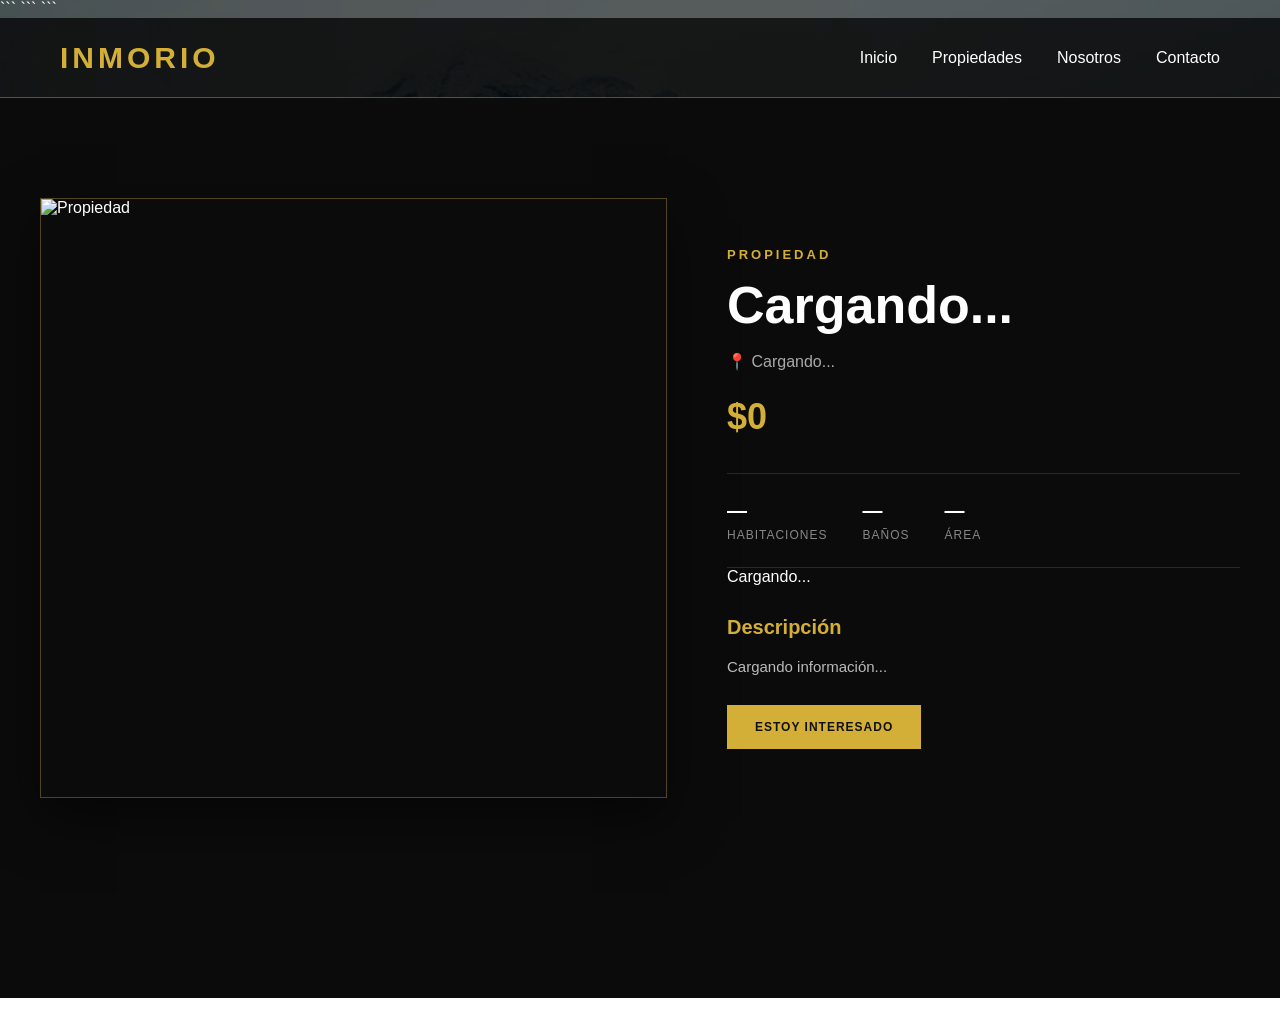
==== propiedad.html @ 417491bc "Fix duplicate closing </html> tag Remove duplicate closing html tag" ====
<!DOCTYPE html>

<html lang="es">

<head>

```
<meta charset="UTF-8">

<meta name="viewport"
    content="width=device-width, initial-scale=1.0">

<title>
    Propiedad | INMORIO
</title>

<link rel="stylesheet"
    href="estilos.css">
```

</head>

<body>

```
<!-- NAVBAR -->

<header class="navbar">

    <div class="logo">
        INMORIO
    </div>


    <nav>

        <a href="index.html">
            Inicio
        </a>

        <a href="Propiedades.html">
            Propiedades
        </a>

        <a href="Nosotros.html">
            Nosotros
        </a>

        <a href="Contactos.html">
            Contacto
        </a>

    </nav>

</header>



<!-- DETALLE -->

<main class="detalle-propiedad">


    <section class="detalle-contenido">


        <!-- IMAGEN -->

        <div class="detalle-imagen">

            <img
                id="imagenPropiedad"
                src=""
                alt="Propiedad"
            >

        </div>



        <!-- INFORMACIÓN -->

        <div class="detalle-info">


            <p
                class="subtitle"
                id="tipoPropiedad">

                PROPIEDAD

            </p>



            <h1 id="nombrePropiedad">

                Cargando...

            </h1>



            <p
                class="detalle-ubicacion"
                id="ubicacionPropiedad">

                📍 Cargando...

            </p>



            <div
                class="detalle-precio"
                id="precioPropiedad">

                $0

            </div>



            <!-- CARACTERÍSTICAS -->

            <div class="detalle-caracteristicas">


                <div>

                    <strong id="habitaciones">
                        —
                    </strong>

                    <span>
                        Habitaciones
                    </span>

                </div>


                <div>

                    <strong id="banos">
                        —
                    </strong>

                    <span>
                        Baños
                    </span>

                </div>


                <div>

                    <strong id="area">
                        —
                    </strong>

                    <span>
                        Área
                    </span>

                </div>


            </div>



            <!-- ESTADO -->

            <div
                id="estadoPropiedad"
                class="detalle-estado">

                Cargando...

            </div>



            <!-- DESCRIPCIÓN -->

            <div class="detalle-descripcion">

                <h2>
                    Descripción
                </h2>


                <p id="descripcionPropiedad">

                    Cargando información...

                </p>

            </div>



            <!-- CONTACTO -->

            <a
                href="Contactos.html"
                class="boton-contacto">

                ESTOY INTERESADO

            </a>


        </div>


    </section>


</main>



<!-- SUPABASE -->

<script type="module">


    import {
        createClient
    } from "https://cdn.jsdelivr.net/npm/@supabase/supabase-js@2/+esm";



    /*
    =====================================
    CONFIGURACIÓN SUPABASE
    =====================================
    */

    const SUPABASE_URL =
        "https://suvhbicsdldrncwkwzdz.supabase.co";


    const SUPABASE_KEY =
        "sb_publishable_9qelxKXyfJopNRFMN41JGA_vleUoVW5";


    const supabase =
        createClient(
            SUPABASE_URL,
            SUPABASE_KEY
        );



    /*
    =====================================
    OBTENER ID DE LA URL
    =====================================
    */

    const parametros =
        new URLSearchParams(
            window.location.search
        );


    const id =
        parametros.get("id");



    /*
    =====================================
    ELEMENTOS
    =====================================
    */

    const imagen =
        document.getElementById(
            "imagenPropiedad"
        );


    const tipo =
        document.getElementById(
            "tipoPropiedad"
        );


    const nombre =
        document.getElementById(
            "nombrePropiedad"
        );


    const ubicacion =
        document.getElementById(
            "ubicacionPropiedad"
        );


    const precio =
        document.getElementById(
            "precioPropiedad"
        );


    const habitaciones =
        document.getElementById(
            "habitaciones"
        );


    const banos =
        document.getElementById(
            "banos"
        );


    const area =
        document.getElementById(
            "area"
        );


    const descripcion =
        document.getElementById(
            "descripcionPropiedad"
        );


    const estado =
        document.getElementById(
            "estadoPropiedad"
        );



    /*
    =====================================
    COMPROBAR ID
    =====================================
    */

    if (!id) {

        nombre.textContent =
            "Propiedad no encontrada";


        descripcion.textContent =
            "No se recibió el identificador de la propiedad.";


    } else {


        /*
        =====================================
        BUSCAR PROPIEDAD
        =====================================
        */

        const {
            data,
            error
        } =
            await supabase
                .from("Inmorio")
                .select("*")
                .eq(
                    "id",
                    id
                )
                .single();



        /*
        =====================================
        ERROR
        =====================================
        */

        if (error) {

            console.error(
                "Error cargando propiedad:",
                error
            );


            nombre.textContent =
                "Propiedad no encontrada";


            descripcion.textContent =
                "No se pudo encontrar esta propiedad.";


        } else {


            /*
            =====================================
            MOSTRAR DATOS
            =====================================
            */


            tipo.textContent =
                data.tipo
                    ?.toUpperCase()
                    || "PROPIEDAD";


            nombre.textContent =
                data.nombre
                    || "Propiedad INMORIO";


            ubicacion.textContent =
                "📍 " +
                (
                    data.ubicacion
                    || "Ubicación no disponible"
                );


            precio.textContent =
                "$" +
                Number(
                    data.precio || 0
                ).toLocaleString();


            descripcion.textContent =
                data.descripcion
                    || "No hay una descripción disponible para esta propiedad.";



            /*
            =====================================
            IMAGEN
            =====================================
            */

            if (data.imagen) {

                imagen.src =
                    data.imagen;

                imagen.alt =
                    data.nombre
                    || "Propiedad INMORIO";

            } else {

                imagen.style.display =
                    "none";

            }



            /*
            =====================================
            CARACTERÍSTICAS
            =====================================

            Como tu tabla actualmente no tiene
            habitaciones, baños ni área,
            dejamos estos campos como "—".
            */

            habitaciones.textContent =
                data.habitaciones
                || "—";


            banos.textContent =
                data.banos
                || "—";


            area.textContent =
                data.area
                || "—";



            /*
            =====================================
            ESTADO
            =====================================
            */

            estado.textContent =
                data.estado
                || "Disponible";



            /*
            =====================================
            TÍTULO DE LA PÁGINA
            =====================================
            */

            document.title =
                (
                    data.nombre
                    || "Propiedad"
                )
                + " | INMORIO";


        }

    }


</script>
```

</body>


</html>
---- estilos.css ----
* {
    margin: 0;
    padding: 0;
    box-sizing: border-box;
}

body {
    min-height: 100vh;
    font-family: Arial, sans-serif;

    background-image:
        linear-gradient(rgba(0, 0, 0, 0.55), rgba(0, 0, 0, 0.55)),
        url("Imagenes/Riobamba..jpeg");

    background-size: cover;
    background-position: center;
    background-repeat: no-repeat;
    background-attachment: fixed;

    color: white;
}


/* NAVBAR */

.navbar {
    width: 100%;
    height: 80px;

    display: flex;
    align-items: center;
    justify-content: space-between;

    padding: 0 60px;

    background: rgba(0, 0, 0, 0.75);
    border-bottom: 1px solid rgba(212, 175, 55, 0.4);
}


/* LOGO */

.logo {
    color: #D4AF37;

    font-size: 30px;
    font-weight: bold;

    letter-spacing: 4px;
}


/* MENU */

nav {
    display: flex;
    gap: 35px;
}

nav a {
    color: white;
    text-decoration: none;

    font-size: 16px;

    transition: 0.3s;
}

nav a:hover {
    color: #D4AF37;
}


/* HERO */

.hero {
    min-height: calc(100vh - 80px);

    display: flex;
    align-items: center;

    padding-left: 10%;
}


/* TEXTO */

.hero-content {
    max-width: 650px;
}

.subtitle {
    color: #D4AF37;

    font-size: 15px;
    font-weight: bold;

    letter-spacing: 5px;

    margin-bottom: 20px;
}

h1 {
    font-size: 60px;
    line-height: 1.1;

    margin-bottom: 25px;
}

.description {
    font-size: 18px;
    line-height: 1.6;

    color: #eeeeee;

    max-width: 500px;

    margin-bottom: 35px;
}


/* BOTÓN */

.button {
    display: inline-block;

    padding: 15px 30px;

    background: #D4AF37;
    color: #111111;

    text-decoration: none;

    font-weight: bold;
    letter-spacing: 1px;

    transition: 0.3s;
}

.button:hover {
    background: white;
    color: #111111;
}


/* =========================
   PÁGINA NOSOTROS
   ========================= */

.nosotros-page {
    min-height: 100vh;
    background: #0b0b0b;
    color: white;
}


/* ENCABEZADO */

.nosotros-hero {
    text-align: center;
    padding: 100px 20px 70px;
}

.nosotros-hero h1 {
    font-size: 55px;
    line-height: 1.1;
    margin-bottom: 25px;
}

.nosotros-hero > p:last-child {
    max-width: 650px;
    margin: auto;
    color: #cccccc;
    line-height: 1.7;
}


/* IMAGEN + TEXTO */

.nosotros-info {
    max-width: 1100px;
    margin: auto;

    display: grid;
    grid-template-columns: 1fr 1fr;

    gap: 70px;
    align-items: center;

    padding: 60px 30px 100px;
}

.nosotros-imagen img {
    width: 100%;
    height: 430px;

    object-fit: cover;

    border-radius: 4px;

    border: 1px solid rgba(212, 175, 55, 0.5);

    box-shadow: 0 15px 50px rgba(0, 0, 0, 0.5);
}

.nosotros-texto h2 {
    font-size: 38px;
    line-height: 1.2;

    margin-bottom: 25px;
}

.nosotros-texto p:not(.subtitle) {
    color: #cccccc;
    line-height: 1.7;
    margin-bottom: 18px;
}


/* MISIÓN Y VISIÓN */

.mision-vision {
    max-width: 1100px;
    margin: auto;

    display: grid;
    grid-template-columns: 1fr 1fr;

    gap: 30px;

    padding: 30px;
}

.info-card {
    background: #111111;

    border: 1px solid rgba(212, 175, 55, 0.35);

    padding: 45px;

    transition: 0.3s;
}

.info-card:hover {
    border-color: #D4AF37;
    transform: translateY(-5px);
}

.info-card span {
    color: #D4AF37;

    font-size: 14px;
    letter-spacing: 2px;
}

.info-card h2 {
    color: #D4AF37;

    font-size: 28px;

    margin: 15px 0;
}

.info-card p {
    color: #cccccc;

    line-height: 1.7;
}


/* VALORES */

.valores {
    text-align: center;

    max-width: 1100px;

    margin: auto;

    padding: 100px 30px;
}

.valores > h2 {
    font-size: 38px;

    margin-bottom: 50px;
}

.valores-grid {
    display: grid;

    grid-template-columns: repeat(4, 1fr);

    gap: 25px;
}

.valores-grid div {
    padding: 30px 20px;

    border-top: 1px solid rgba(212, 175, 55, 0.5);
}

.valores-grid span {
    color: #D4AF37;

    font-size: 13px;
}

.valores-grid h3 {
    font-size: 21px;

    margin: 15px 0;
}

.valores-grid p {
    color: #aaaaaa;

    font-size: 14px;

    line-height: 1.6;
}

/* =========================
   PÁGINA CONTACTO
   ========================= */

.contacto-page {
    min-height: 100vh;
    background: #0b0b0b;
    color: white;
}

.contacto-hero {
    text-align: center;
    padding: 90px 20px 70px;
}

.contacto-hero h1 {
    font-size: 55px;
    line-height: 1.1;
    margin-bottom: 25px;
}

.contacto-hero > p:last-child {
    max-width: 600px;
    margin: auto;
    color: #cccccc;
    line-height: 1.7;
}


/* INFORMACIÓN + FORMULARIO */

.contacto-contenido {
    max-width: 1100px;
    margin: auto;

    display: grid;
    grid-template-columns: 1fr 1fr;

    gap: 80px;

    padding: 40px 30px 100px;
}


/* INFORMACIÓN */

.contacto-info h2 {
    font-size: 35px;
    margin-bottom: 40px;
}

.dato-contacto {
    margin-bottom: 30px;
    border-left: 2px solid #D4AF37;
    padding-left: 20px;
}

.dato-contacto span {
    color: #D4AF37;
    font-size: 13px;
    letter-spacing: 2px;
}

.dato-contacto p {
    color: #dddddd;
    margin-top: 8px;
}


/* FORMULARIO */

.contacto-formulario {
    background: #111111;
    padding: 40px;

    border: 1px solid rgba(212, 175, 55, 0.35);
}

.contacto-formulario h2 {
    color: #D4AF37;
    margin-bottom: 30px;
}

.contacto-formulario form {
    display: flex;
    flex-direction: column;
    gap: 18px;
}

.contacto-formulario input,
.contacto-formulario textarea {
    width: 100%;
    padding: 15px;

    box-sizing: border-box;

    background: #0b0b0b;
    border: 1px solid #333333;

    color: white;

    font-family: Arial, sans-serif;
}

.contacto-formulario textarea {
    height: 130px;
    resize: vertical;
}

.contacto-formulario input:focus,
.contacto-formulario textarea:focus {
    outline: none;
    border-color: #D4AF37;
}

.contacto-formulario button {
    padding: 15px;

    background: #D4AF37;
    color: #111111;

    border: none;

    font-weight: bold;
    letter-spacing: 1px;

    cursor: pointer;

    transition: 0.3s;
}

.contacto-formulario button:hover {
    background: white;
}


/* =========================
   PÁGINA PROPIEDADES
   ========================= */

.propiedades-page {
    min-height: 100vh;

    background-image:
        linear-gradient(
            rgba(0, 0, 0, 0.55),
            rgba(0, 0, 0, 0.55)
        ),
        url("Imagenes/propiedad.jpeg");

    background-size: cover;
    background-position: center;
    background-repeat: no-repeat;
    background-attachment: fixed;
}


/* ENCABEZADO */

.propiedades-hero {
    min-height: 55vh;

    display: flex;
    flex-direction: column;
    align-items: center;
    justify-content: center;

    text-align: center;
    padding: 90px 20px 50px;
}

.propiedades-hero h1 {
    font-size: 55px;
    line-height: 1.1;
    margin-bottom: 25px;
}

.propiedades-hero > p:last-child {
    max-width: 650px;
    margin: auto;
    color: #cccccc;
    line-height: 1.7;
}


/* GRID */

.propiedades-grid {
    max-width: 1200px;

    margin: auto;

    padding: 20px 30px 100px;

    display: grid;

    grid-template-columns: repeat(3, 1fr);

    gap: 30px;
}


/* TARJETA */

.propiedad-card {
    background: #111111;

    border: 1px solid rgba(212, 175, 55, 0.25);

    overflow: hidden;

    transition: 0.35s;
}

.propiedad-card:hover {
    transform: translateY(-8px);

    border-color: #D4AF37;

    box-shadow: 0 15px 40px rgba(0, 0, 0, 0.5);
}


/* IMAGEN */

.propiedad-imagen {
    position: relative;

    height: 260px;

    overflow: hidden;
}

.propiedad-imagen img {
    width: 100%;
    height: 100%;

    object-fit: cover;

    transition: 0.5s;
}

.propiedad-card:hover .propiedad-imagen img {
    transform: scale(1.05);
}


/* ESTADO */

.estado {
    position: absolute;

    top: 15px;
    left: 15px;

    padding: 7px 12px;

    font-size: 11px;

    font-weight: bold;

    letter-spacing: 1px;
}

.estado.disponible {
    background: #D4AF37;

    color: #111111;
}


/* INFORMACIÓN */

.propiedad-info {
    padding: 25px;
}

.tipo-propiedad {
    color: #D4AF37;

    font-size: 12px;

    letter-spacing: 2px;

    margin-bottom: 8px;
}

.propiedad-info h2 {
    font-size: 24px;

    margin: 0 0 10px;
}

.ubicacion {
    color: #aaaaaa;

    font-size: 14px;

    margin-bottom: 22px;
}


/* CARACTERÍSTICAS */

.caracteristicas {
    display: flex;

    gap: 18px;

    padding-bottom: 22px;

    border-bottom: 1px solid #292929;

    color: #cccccc;

    font-size: 13px;
}


/* PRECIO + BOTÓN */

.propiedad-footer {
    display: flex;

    justify-content: space-between;

    align-items: center;

    padding-top: 22px;
}

.propiedad-footer strong {
    color: #D4AF37;

    font-size: 22px;
}

.propiedad-footer a {
    color: white;

    text-decoration: none;

    font-size: 12px;

    letter-spacing: 1px;

    border-bottom: 1px solid #D4AF37;

    padding-bottom: 4px;

    transition: 0.3s;
}

.propiedad-footer a:hover {
    color: #D4AF37;
}


/* RESPONSIVE */

@media (max-width: 900px) {

    .propiedades-grid {
        grid-template-columns: 1fr 1fr;
    }

}

@media (max-width: 600px) {

    .propiedades-grid {
        grid-template-columns: 1fr;
    }

    .propiedades-hero h1 {
        font-size: 40px;
    }

}

/* =========================
   CATEGORÍAS
   ========================= */

.categorias {
    max-width: 1200px;

    margin: 0 auto 40px;

    padding: 0 30px;

    display: flex;

    justify-content: center;

    gap: 12px;

    flex-wrap: wrap;
}

.categoria {
    background: transparent;

    color: #aaaaaa;

    border: 1px solid #333333;

    padding: 12px 22px;

    cursor: pointer;

    font-size: 12px;

    letter-spacing: 1px;

    transition: 0.3s;
}

.categoria:hover {
    color: #D4AF37;

    border-color: #D4AF37;
}

.categoria.activa {
    background: #D4AF37;

    color: #111111;

    border-color: #D4AF37;
}

/* =========================
   DETALLE DE PROPIEDAD
   ========================= */

.detalle-propiedad {
    min-height: 100vh;
    background: #0b0b0b;
    color: white;

    padding: 100px 30px;
}

.detalle-contenido {
    max-width: 1200px;
    margin: auto;

    display: grid;
    grid-template-columns: 1.1fr 0.9fr;

    gap: 60px;

    align-items: center;
}


/* IMAGEN */

.detalle-imagen {
    width: 100%;
    height: 600px;

    overflow: hidden;

    border: 1px solid rgba(212, 175, 55, 0.35);

    box-shadow: 0 20px 50px rgba(0, 0, 0, 0.5);
}

.detalle-imagen img {
    width: 100%;
    height: 100%;

    object-fit: cover;
}


/* INFORMACIÓN */

.detalle-info {
    padding: 20px 0;
}

.detalle-info .subtitle {
    color: #D4AF37;

    font-size: 13px;

    letter-spacing: 3px;

    margin-bottom: 15px;
}

.detalle-info h1 {
    font-size: 52px;

    line-height: 1.1;

    margin: 0 0 18px;
}

.detalle-ubicacion {
    color: #aaaaaa;

    font-size: 16px;

    margin-bottom: 25px;
}


/* PRECIO */

.detalle-precio {
    color: #D4AF37;

    font-size: 36px;

    font-weight: bold;

    margin-bottom: 35px;
}


/* CARACTERÍSTICAS */

.detalle-caracteristicas {
    display: flex;

    gap: 35px;

    padding: 25px 0;

    border-top: 1px solid #292929;

    border-bottom: 1px solid #292929;
}

.detalle-caracteristicas div {
    display: flex;

    flex-direction: column;

    gap: 6px;
}

.detalle-caracteristicas strong {
    font-size: 20px;

    color: white;
}

.detalle-caracteristicas span {
    font-size: 12px;

    color: #888888;

    text-transform: uppercase;

    letter-spacing: 1px;
}


/* DESCRIPCIÓN */

.detalle-descripcion {
    margin-top: 30px;
}

.detalle-descripcion h2 {
    font-size: 20px;

    color: #D4AF37;

    margin-bottom: 15px;
}

.detalle-descripcion p {
    color: #bbbbbb;

    line-height: 1.7;

    font-size: 15px;
}


/* BOTÓN */

.boton-contacto {
    display: inline-block;

    margin-top: 25px;

    padding: 15px 28px;

    background: #D4AF37;

    color: #111111;

    text-decoration: none;

    font-size: 12px;

    font-weight: bold;

    letter-spacing: 1px;

    transition: 0.3s;
}

.boton-contacto:hover {
    background: white;

    transform: translateY(-3px);
}


/* RESPONSIVE */

@media (max-width: 900px) {

    .detalle-contenido {
        grid-template-columns: 1fr;

        gap: 40px;
    }

    .detalle-imagen {
        height: 450px;
    }

    .detalle-info h1 {
        font-size: 42px;
    }

}

@media (max-width: 600px) {

    .detalle-propiedad {
        padding: 70px 20px;
    }

    .detalle-imagen {
        height: 350px;
    }

    .detalle-info h1 {
        font-size: 35px;
    }

    .detalle-precio {
        font-size: 30px;
    }

    .detalle-caracteristicas {
        gap: 20px;
    }

}
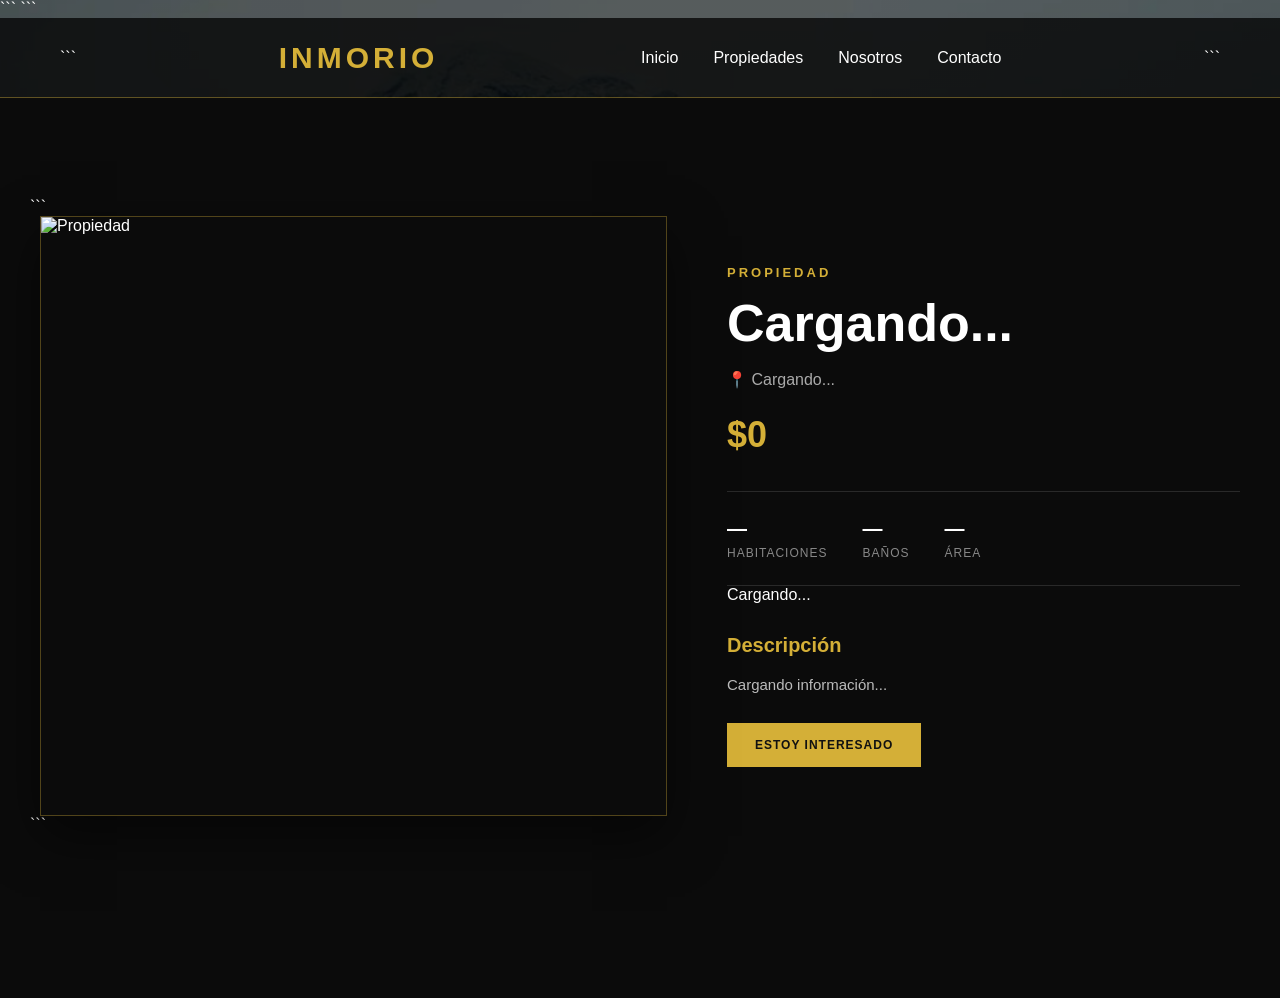
==== commit 7618b6f6: "Refactor propiedad.html for improved structure and style" ====
--- a/propiedad.html
+++ b/propiedad.html
@@ -10,216 +10,350 @@
 <meta name="viewport"
     content="width=device-width, initial-scale=1.0">
 
-<title>
+<title id="pageTitle">
     Propiedad | INMORIO
 </title>
 
 <link rel="stylesheet"
     href="estilos.css">
+
+<style>
+
+    /* =====================================
+       GALERÍA DE IMÁGENES
+    ===================================== */
+
+    .detalle-imagen {
+        position: relative;
+        overflow: hidden;
+    }
+
+    .detalle-imagen img {
+        width: 100%;
+        height: 100%;
+        object-fit: cover;
+        display: block;
+    }
+
+    .galeria-boton {
+        position: absolute;
+        top: 50%;
+        transform: translateY(-50%);
+        width: 45px;
+        height: 45px;
+        border: none;
+        border-radius: 50%;
+        background: rgba(0, 0, 0, 0.55);
+        color: white;
+        font-size: 25px;
+        cursor: pointer;
+        z-index: 5;
+        display: flex;
+        align-items: center;
+        justify-content: center;
+        transition: 0.2s;
+    }
+
+    .galeria-boton:hover {
+        background: rgba(0, 0, 0, 0.8);
+        transform: translateY(-50%) scale(1.05);
+    }
+
+    #anterior {
+        left: 15px;
+    }
+
+    #siguiente {
+        right: 15px;
+    }
+
+    .galeria-indicadores {
+        position: absolute;
+        bottom: 15px;
+        left: 50%;
+        transform: translateX(-50%);
+        display: flex;
+        gap: 7px;
+        z-index: 5;
+    }
+
+    .galeria-indicador {
+        width: 9px;
+        height: 9px;
+        border-radius: 50%;
+        background: rgba(255,255,255,0.55);
+        cursor: pointer;
+        transition: 0.2s;
+    }
+
+    .galeria-indicador.activo {
+        background: white;
+        transform: scale(1.25);
+    }
+
+    .galeria-contador {
+        position: absolute;
+        top: 15px;
+        right: 15px;
+        background: rgba(0,0,0,0.55);
+        color: white;
+        padding: 7px 12px;
+        border-radius: 20px;
+        font-size: 13px;
+        z-index: 5;
+    }
+
+    /* Ocultar controles cuando solo hay una imagen */
+
+    .galeria-oculta {
+        display: none !important;
+    }
+
+</style>
 ```
 
 </head>
 
 <body>
 
+<!-- NAVBAR -->
+
+<header class="navbar">
+
 ```
-<!-- NAVBAR -->
-
-<header class="navbar">
-
-    <div class="logo">
-        INMORIO
+<div class="logo">
+    INMORIO
+</div>
+
+
+<nav>
+
+    <a href="index.html">
+        Inicio
+    </a>
+
+    <a href="Propiedades.html">
+        Propiedades
+    </a>
+
+    <a href="Nosotros.html">
+        Nosotros
+    </a>
+
+    <a href="Contactos.html">
+        Contacto
+    </a>
+
+</nav>
+```
+
+</header>
+
+<!-- DETALLE -->
+
+<main class="detalle-propiedad">
+
+```
+<section class="detalle-contenido">
+
+
+    <!-- GALERÍA -->
+
+    <div class="detalle-imagen">
+
+        <img
+            id="imagenPropiedad"
+            src=""
+            alt="Propiedad"
+        >
+
+
+        <!-- BOTÓN ANTERIOR -->
+
+        <button
+            id="anterior"
+            class="galeria-boton galeria-oculta"
+            type="button">
+
+            ‹
+
+        </button>
+
+
+        <!-- BOTÓN SIGUIENTE -->
+
+        <button
+            id="siguiente"
+            class="galeria-boton galeria-oculta"
+            type="button">
+
+            ›
+
+        </button>
+
+
+        <!-- CONTADOR -->
+
+        <div
+            id="contadorFotos"
+            class="galeria-contador galeria-oculta">
+
+            1 / 1
+
+        </div>
+
+
+        <!-- INDICADORES -->
+
+        <div
+            id="indicadores"
+            class="galeria-indicadores">
+        </div>
+
     </div>
 
 
-    <nav>
-
-        <a href="index.html">
-            Inicio
+
+    <!-- INFORMACIÓN -->
+
+    <div class="detalle-info">
+
+
+        <p
+            class="subtitle"
+            id="tipoPropiedad">
+
+            PROPIEDAD
+
+        </p>
+
+
+
+        <h1 id="nombrePropiedad">
+
+            Cargando...
+
+        </h1>
+
+
+
+        <p
+            class="detalle-ubicacion"
+            id="ubicacionPropiedad">
+
+            📍 Cargando...
+
+        </p>
+
+
+
+        <div
+            class="detalle-precio"
+            id="precioPropiedad">
+
+            $0
+
+        </div>
+
+
+
+        <!-- CARACTERÍSTICAS -->
+
+        <div class="detalle-caracteristicas">
+
+
+            <div>
+
+                <strong id="habitaciones">
+                    —
+                </strong>
+
+                <span>
+                    Habitaciones
+                </span>
+
+            </div>
+
+
+            <div>
+
+                <strong id="banos">
+                    —
+                </strong>
+
+                <span>
+                    Baños
+                </span>
+
+            </div>
+
+
+            <div>
+
+                <strong id="area">
+                    —
+                </strong>
+
+                <span>
+                    Área
+                </span>
+
+            </div>
+
+
+        </div>
+
+
+
+        <!-- ESTADO -->
+
+        <div
+            id="estadoPropiedad"
+            class="detalle-estado">
+
+            Cargando...
+
+        </div>
+
+
+
+        <!-- DESCRIPCIÓN -->
+
+        <div class="detalle-descripcion">
+
+            <h2>
+                Descripción
+            </h2>
+
+
+            <p id="descripcionPropiedad">
+
+                Cargando información...
+
+            </p>
+
+        </div>
+
+
+
+        <!-- CONTACTO -->
+
+        <a
+            href="Contactos.html"
+            class="boton-contacto">
+
+            ESTOY INTERESADO
+
         </a>
 
-        <a href="Propiedades.html">
-            Propiedades
-        </a>
-
-        <a href="Nosotros.html">
-            Nosotros
-        </a>
-
-        <a href="Contactos.html">
-            Contacto
-        </a>
-
-    </nav>
-
-</header>
-
-
-
-<!-- DETALLE -->
-
-<main class="detalle-propiedad">
-
-
-    <section class="detalle-contenido">
-
-
-        <!-- IMAGEN -->
-
-        <div class="detalle-imagen">
-
-            <img
-                id="imagenPropiedad"
-                src=""
-                alt="Propiedad"
-            >
-
-        </div>
-
-
-
-        <!-- INFORMACIÓN -->
-
-        <div class="detalle-info">
-
-
-            <p
-                class="subtitle"
-                id="tipoPropiedad">
-
-                PROPIEDAD
-
-            </p>
-
-
-
-            <h1 id="nombrePropiedad">
-
-                Cargando...
-
-            </h1>
-
-
-
-            <p
-                class="detalle-ubicacion"
-                id="ubicacionPropiedad">
-
-                📍 Cargando...
-
-            </p>
-
-
-
-            <div
-                class="detalle-precio"
-                id="precioPropiedad">
-
-                $0
-
-            </div>
-
-
-
-            <!-- CARACTERÍSTICAS -->
-
-            <div class="detalle-caracteristicas">
-
-
-                <div>
-
-                    <strong id="habitaciones">
-                        —
-                    </strong>
-
-                    <span>
-                        Habitaciones
-                    </span>
-
-                </div>
-
-
-                <div>
-
-                    <strong id="banos">
-                        —
-                    </strong>
-
-                    <span>
-                        Baños
-                    </span>
-
-                </div>
-
-
-                <div>
-
-                    <strong id="area">
-                        —
-                    </strong>
-
-                    <span>
-                        Área
-                    </span>
-
-                </div>
-
-
-            </div>
-
-
-
-            <!-- ESTADO -->
-
-            <div
-                id="estadoPropiedad"
-                class="detalle-estado">
-
-                Cargando...
-
-            </div>
-
-
-
-            <!-- DESCRIPCIÓN -->
-
-            <div class="detalle-descripcion">
-
-                <h2>
-                    Descripción
-                </h2>
-
-
-                <p id="descripcionPropiedad">
-
-                    Cargando información...
-
-                </p>
-
-            </div>
-
-
-
-            <!-- CONTACTO -->
-
-            <a
-                href="Contactos.html"
-                class="boton-contacto">
-
-                ESTOY INTERESADO
-
-            </a>
-
-
-        </div>
-
-
-    </section>
-
+
+    </div>
+
+
+</section>
+```
 
 </main>
-
-
 
 <!-- SUPABASE -->
 
@@ -231,7 +365,6 @@
     } from "https://cdn.jsdelivr.net/npm/@supabase/supabase-js@2/+esm";
 
 
-
     /*
     =====================================
     CONFIGURACIÓN SUPABASE
@@ -243,7 +376,7 @@
 
 
     const SUPABASE_KEY =
-        "sb_publishable_9qelxKXyfJopNRFMN41JGA_vleUoVW5";
+        "sb_publishable_9qelxkXyfJopNRFMN41JGA_vleUoVW5";
 
 
     const supabase =
@@ -256,7 +389,7 @@
 
     /*
     =====================================
-    OBTENER ID DE LA URL
+    OBTENER ID
     =====================================
     */
 
@@ -337,6 +470,322 @@
         );
 
 
+    const anterior =
+        document.getElementById(
+            "anterior"
+        );
+
+
+    const siguiente =
+        document.getElementById(
+            "siguiente"
+        );
+
+
+    const contador =
+        document.getElementById(
+            "contadorFotos"
+        );
+
+
+    const indicadores =
+        document.getElementById(
+            "indicadores"
+        );
+
+
+
+    /*
+    =====================================
+    VARIABLES DE GALERÍA
+    =====================================
+    */
+
+    let imagenes = [];
+
+    let indiceActual = 0;
+
+
+
+    /*
+    =====================================
+    CONVERTIR IMAGEN A ARRAY
+    =====================================
+
+    Esto permite trabajar con:
+
+    1. Una imagen antigua:
+    "https://..."
+
+    2. Varias imágenes:
+    ["https://...", "https://..."]
+
+    3. JSON guardado como texto:
+    '["https://...", "https://..."]'
+    */
+
+    function prepararImagenes(valor) {
+
+        if (!valor) {
+
+            return [];
+
+        }
+
+
+        if (Array.isArray(valor)) {
+
+            return valor.filter(
+                imagen => imagen
+            );
+
+        }
+
+
+        if (typeof valor === "string") {
+
+            try {
+
+                const posibles =
+                    JSON.parse(valor);
+
+
+                if (Array.isArray(posibles)) {
+
+                    return posibles.filter(
+                        imagen => imagen
+                    );
+
+                }
+
+            }
+            catch (error) {
+
+                // Es una URL normal.
+            }
+
+
+            return [valor];
+
+        }
+
+
+        return [];
+
+    }
+
+
+
+    /*
+    =====================================
+    MOSTRAR IMAGEN
+    =====================================
+    */
+
+    function mostrarImagen() {
+
+        if (!imagenes.length) {
+
+            imagen.style.display =
+                "none";
+
+            anterior.classList.add(
+                "galeria-oculta"
+            );
+
+            siguiente.classList.add(
+                "galeria-oculta"
+            );
+
+            contador.classList.add(
+                "galeria-oculta"
+            );
+
+            indicadores.innerHTML =
+                "";
+
+            return;
+
+        }
+
+
+        imagen.style.display =
+            "block";
+
+
+        imagen.src =
+            imagenes[indiceActual];
+
+
+        imagen.alt =
+            nombre.textContent
+            || "Propiedad INMORIO";
+
+
+        /*
+        CONTADOR
+        */
+
+        contador.textContent =
+            `${indiceActual + 1} / ${imagenes.length}`;
+
+
+        /*
+        INDICADORES
+        */
+
+        indicadores.innerHTML =
+            imagenes.map(
+                (_, index) => `
+
+                    <span
+                        class="galeria-indicador
+                        ${index === indiceActual ? "activo" : ""}"
+                        data-index="${index}">
+                    </span>
+
+                `
+            ).join("");
+
+
+        /*
+        SI SOLO HAY UNA FOTO
+        */
+
+        if (imagenes.length <= 1) {
+
+            anterior.classList.add(
+                "galeria-oculta"
+            );
+
+            siguiente.classList.add(
+                "galeria-oculta"
+            );
+
+            contador.classList.add(
+                "galeria-oculta"
+            );
+
+        }
+
+        else {
+
+            anterior.classList.remove(
+                "galeria-oculta"
+            );
+
+            siguiente.classList.remove(
+                "galeria-oculta"
+            );
+
+            contador.classList.remove(
+                "galeria-oculta"
+            );
+
+        }
+
+
+        /*
+        CLICK EN INDICADORES
+        */
+
+        document
+            .querySelectorAll(
+                ".galeria-indicador"
+            )
+            .forEach(
+                indicador => {
+
+                    indicador.addEventListener(
+                        "click",
+                        () => {
+
+                            indiceActual =
+                                Number(
+                                    indicador.dataset.index
+                                );
+
+                            mostrarImagen();
+
+                        }
+                    );
+
+                }
+            );
+
+    }
+
+
+
+    /*
+    =====================================
+    FOTO ANTERIOR
+    =====================================
+    */
+
+    anterior.addEventListener(
+        "click",
+        () => {
+
+            if (!imagenes.length) {
+
+                return;
+
+            }
+
+
+            indiceActual--;
+
+            if (indiceActual < 0) {
+
+                indiceActual =
+                    imagenes.length - 1;
+
+            }
+
+
+            mostrarImagen();
+
+        }
+    );
+
+
+
+    /*
+    =====================================
+    FOTO SIGUIENTE
+    =====================================
+    */
+
+    siguiente.addEventListener(
+        "click",
+        () => {
+
+            if (!imagenes.length) {
+
+                return;
+
+            }
+
+
+            indiceActual++;
+
+            if (
+                indiceActual >=
+                imagenes.length
+            ) {
+
+                indiceActual = 0;
+
+            }
+
+
+            mostrarImagen();
+
+        }
+    );
+
+
 
     /*
     =====================================
@@ -353,8 +802,9 @@
         descripcion.textContent =
             "No se recibió el identificador de la propiedad.";
 
-
-    } else {
+    }
+
+    else {
 
 
         /*
@@ -378,6 +828,25 @@
 
 
 
+        console.log(
+            "ID recibido:",
+            id
+        );
+
+
+        console.log(
+            "DATOS RECIBIDOS:",
+            data
+        );
+
+
+        console.log(
+            "ERROR:",
+            error
+        );
+
+
+
         /*
         =====================================
         ERROR
@@ -399,16 +868,16 @@
             descripcion.textContent =
                 "No se pudo encontrar esta propiedad.";
 
-
-        } else {
+        }
+
+        else {
 
 
             /*
             =====================================
-            MOSTRAR DATOS
+            MOSTRAR INFORMACIÓN
             =====================================
             */
-
 
             tipo.textContent =
                 data.tipo
@@ -436,77 +905,63 @@
                 ).toLocaleString();
 
 
+            habitaciones.textContent =
+                data.habitaciones !== null
+                &&
+                data.habitaciones !== undefined
+                    ? data.habitaciones
+                    : "—";
+
+
+            banos.textContent =
+                data.banos !== null
+                &&
+                data.banos !== undefined
+                    ? data.banos
+                    : "—";
+
+
+            area.textContent =
+                data.area !== null
+                &&
+                data.area !== undefined
+                    ? data.area + " m²"
+                    : "—";
+
+
             descripcion.textContent =
                 data.descripcion
                     || "No hay una descripción disponible para esta propiedad.";
 
 
+            estado.textContent =
+                data.estado
+                    || "Disponible";
+
+
 
             /*
             =====================================
-            IMAGEN
+            CARGAR TODAS LAS IMÁGENES
             =====================================
             */
 
-            if (data.imagen) {
-
-                imagen.src =
-                    data.imagen;
-
-                imagen.alt =
-                    data.nombre
-                    || "Propiedad INMORIO";
-
-            } else {
-
-                imagen.style.display =
-                    "none";
-
-            }
+            imagenes =
+                prepararImagenes(
+                    data.imagen
+                );
+
+
+            indiceActual = 0;
+
+
+            mostrarImagen();
 
 
 
             /*
             =====================================
-            CARACTERÍSTICAS
-            =====================================
-
-            Como tu tabla actualmente no tiene
-            habitaciones, baños ni área,
-            dejamos estos campos como "—".
-            */
-
-            habitaciones.textContent =
-                data.habitaciones
-                || "—";
-
-
-            banos.textContent =
-                data.banos
-                || "—";
-
-
-            area.textContent =
-                data.area
-                || "—";
-
-
-
-            /*
-            =====================================
-            ESTADO
-            =====================================
-            */
-
-            estado.textContent =
-                data.estado
-                || "Disponible";
-
-
-
-            /*
-            =====================================
-            TÍTULO DE LA PÁGINA
+            TÍTULO
             =====================================
             */
 
@@ -517,16 +972,54 @@
                 )
                 + " | INMORIO";
 
-
         }
 
     }
 
 
+
+    /*
+    =====================================
+    CAMBIAR FOTO CON TECLADO
+    =====================================
+    */
+
+    document.addEventListener(
+        "keydown",
+        (event) => {
+
+            if (imagenes.length <= 1) {
+
+                return;
+
+            }
+
+
+            if (
+                event.key ===
+                "ArrowLeft"
+            ) {
+
+                anterior.click();
+
+            }
+
+
+            if (
+                event.key ===
+                "ArrowRight"
+            ) {
+
+                siguiente.click();
+
+            }
+
+        }
+    );
+
 </script>
-```
 
 </body>
 
-
 </html>
+</html>
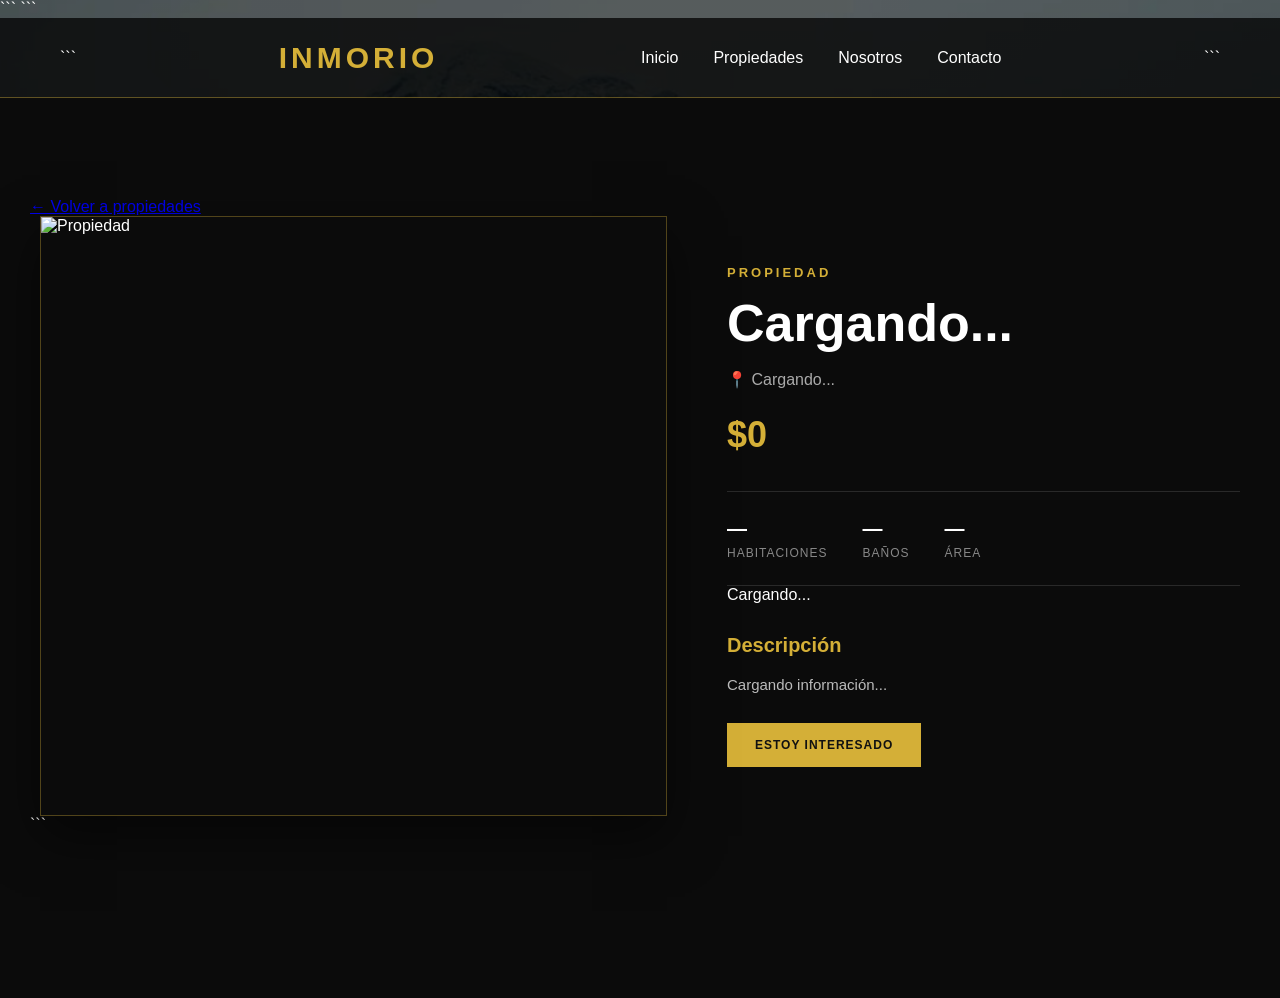
==== commit 42e1220b: "Add back button to propiedad.html" ====
--- a/propiedad.html
+++ b/propiedad.html
@@ -152,8 +152,10 @@
 <!-- DETALLE -->
 
 <main class="detalle-propiedad">
-
-```
+    <a href="Propiedades.html" class="boton-volver">
+    ← Volver a propiedades
+</a>
+
 <section class="detalle-contenido">
 
 
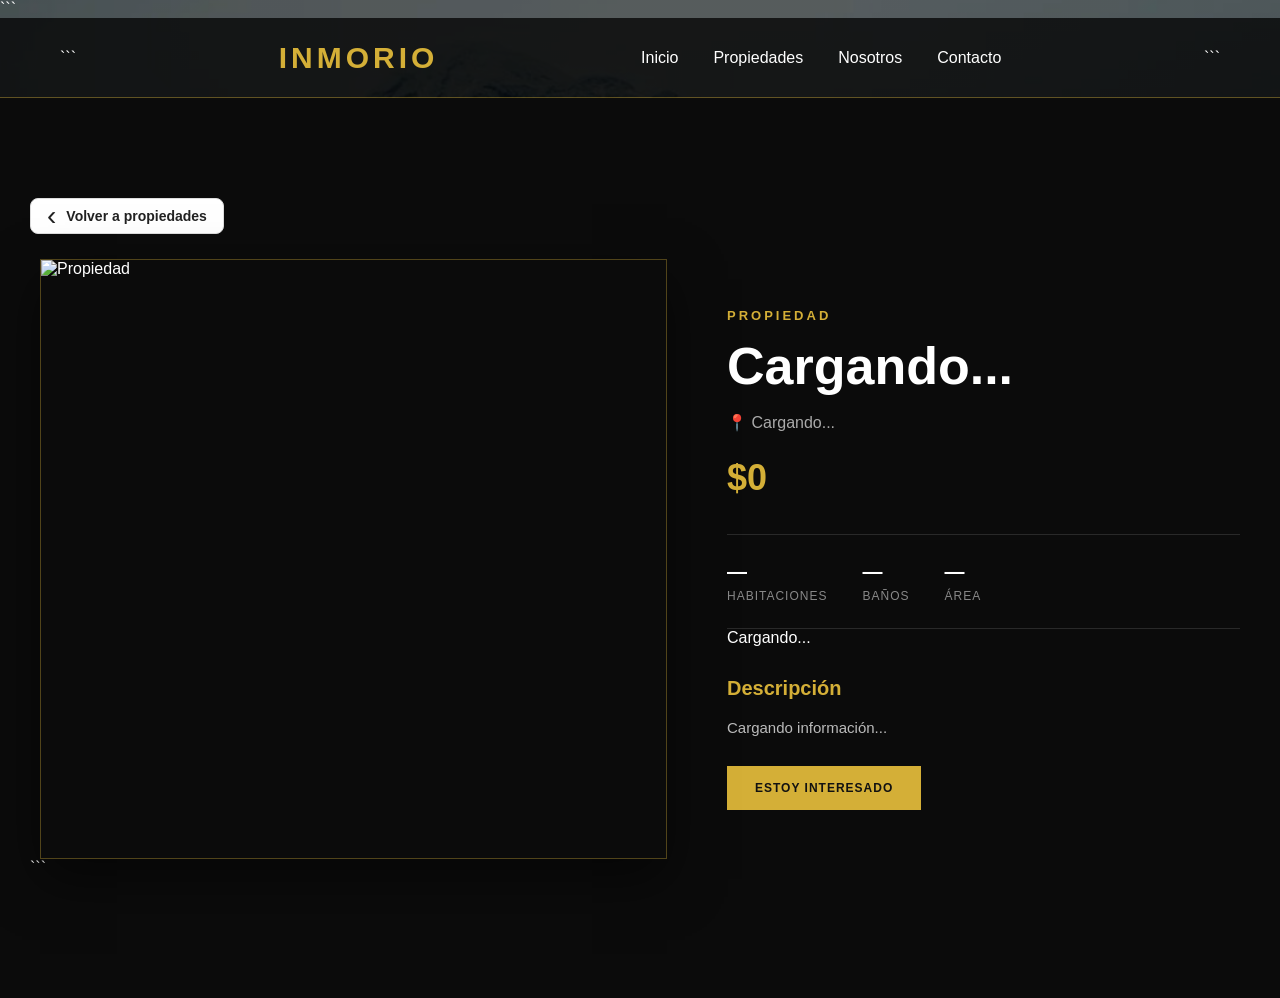
==== commit 3d7a6cc4: "Enhance styling for image gallery and back button Added new styles for image gallery and updated bac" ====
--- a/propiedad.html
+++ b/propiedad.html
@@ -109,8 +109,55 @@
         display: none !important;
     }
 
+    <style>
+
+    /* =====================================
+       GALERÍA DE IMÁGENES
+    ===================================== */
+
+    .detalle-imagen {
+        position: relative;
+        overflow: hidden;
+    }
+
+    /* ...todo tu CSS actual... */
+
+
+    /* =====================================
+       BOTÓN VOLVER
+    ===================================== */
+
+    .boton-volver-nuevo {
+        display: inline-flex;
+        align-items: center;
+        gap: 10px;
+        margin-bottom: 25px;
+        padding: 9px 16px;
+        border: 1px solid #ddd;
+        border-radius: 8px;
+        background: white;
+        color: #222;
+        text-decoration: none;
+        font-size: 14px;
+        font-weight: 600;
+        transition: all 0.2s ease;
+    }
+
+    .boton-volver-nuevo span {
+        font-size: 28px;
+        line-height: 14px;
+        font-weight: 300;
+    }
+
+    .boton-volver-nuevo:hover {
+        transform: translateX(-3px);
+        border-color: #b08d57;
+        color: #b08d57;
+    }
+
+
 </style>
-```
+
 
 </head>
 
@@ -152,11 +199,13 @@
 <!-- DETALLE -->
 
 <main class="detalle-propiedad">
-    <a href="Propiedades.html" class="boton-volver">
-    ← Volver a propiedades
-</a>
-
-<section class="detalle-contenido">
+
+    <a href="Propiedades.html" class="boton-volver-nuevo">
+        <span>‹</span>
+        Volver a propiedades
+    </a>
+
+    <section class="detalle-contenido">
 
 
     <!-- GALERÍA -->
--- a/estilos.css
+++ b/estilos.css
@@ -955,28 +955,48 @@
         font-size: 42px;
     }
 
-}
-
-@media (max-width: 600px) {
-
-    .detalle-propiedad {
-        padding: 70px 20px;
-    }
-
-    .detalle-imagen {
-        height: 350px;
-    }
-
-    .detalle-info h1 {
-        font-size: 35px;
-    }
-
-    .detalle-precio {
-        font-size: 30px;
-    }
-
-    .detalle-caracteristicas {
-        gap: 20px;
-    }
-
-}
+
+    .boton-volver {
+    display: inline-flex;
+    align-items: center;
+    gap: 8px;
+    margin-bottom: 25px;
+    color: #111;
+    text-decoration: none;
+    font-size: 14px;
+    font-weight: 600;
+    transition: 0.2s ease;
+}
+
+.boton-volver {
+    display: inline-flex;
+    align-items: center;
+    gap: 10px;
+    margin-bottom: 25px;
+    color: #111;
+    text-decoration: none;
+    font-size: 14px;
+    font-weight: 600;
+    transition: 0.25s ease;
+}
+
+.flecha-volver {
+    display: flex;
+    align-items: center;
+    justify-content: center;
+    width: 34px;
+    height: 34px;
+    border: 1px solid #ddd;
+    border-radius: 50%;
+    font-size: 20px;
+    transition: 0.25s ease;
+}
+
+.boton-volver:hover {
+    color: #b08d57;
+}
+
+.boton-volver:hover .flecha-volver {
+    transform: translateX(-4px);
+    border-color: #b08d57;
+}
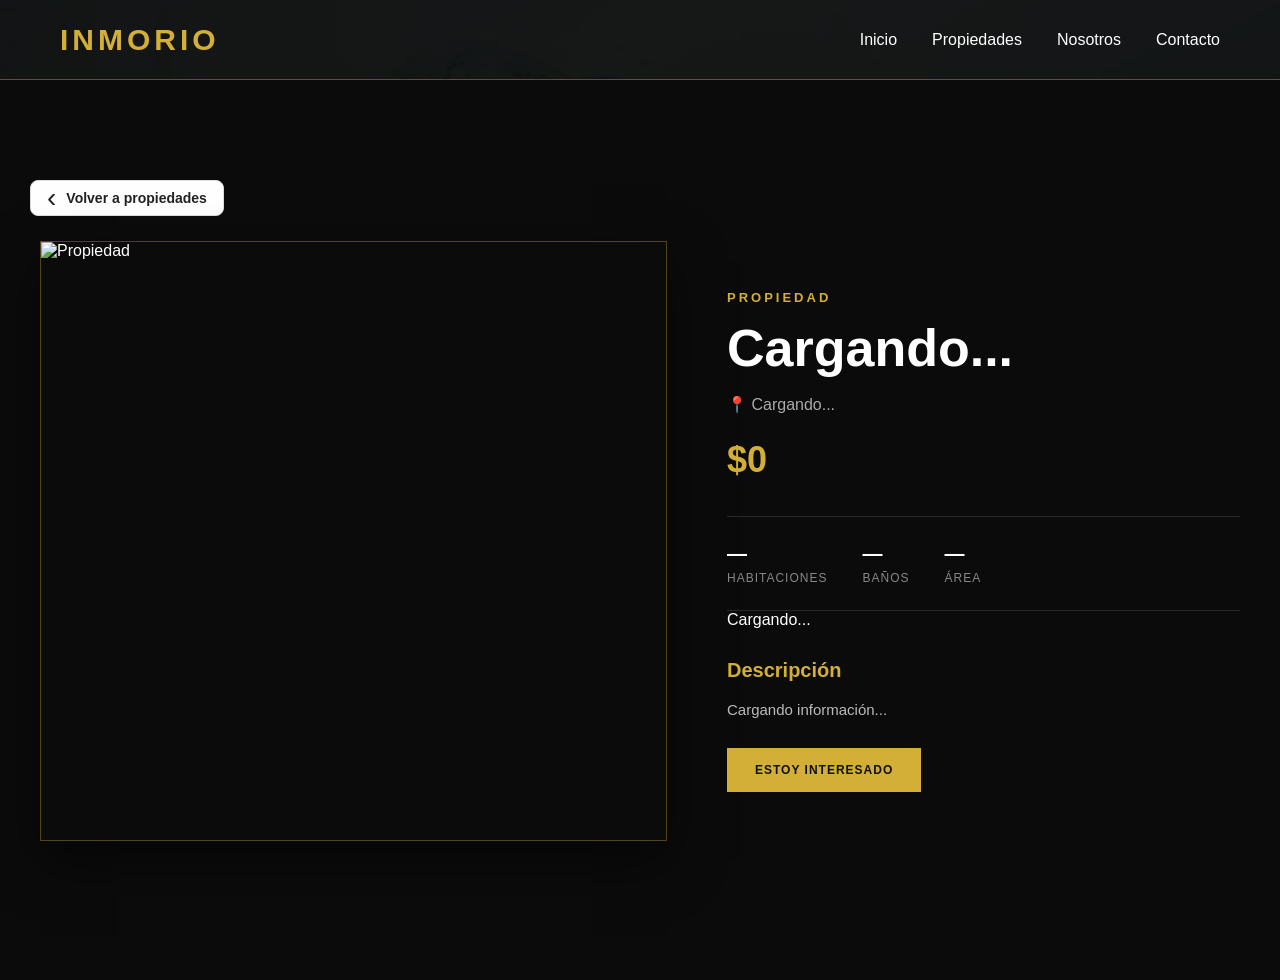
==== commit cdf40ee9: "Refactor HTML structure and improve formatting" ====
--- a/propiedad.html
+++ b/propiedad.html
@@ -1,11 +1,4 @@
-<!DOCTYPE html>
-
-<html lang="es">
-
-<head>
-
-```
-<meta charset="UTF-8">
+<!DOCTYPE html><html lang="es"><head><meta charset="UTF-8">
 
 <meta name="viewport"
     content="width=device-width, initial-scale=1.0">
@@ -17,6 +10,7 @@
 <link rel="stylesheet"
     href="estilos.css">
 
+
 <style>
 
     /* =====================================
@@ -27,6 +21,7 @@
         position: relative;
         overflow: hidden;
     }
+
 
     .detalle-imagen img {
         width: 100%;
@@ -34,6 +29,7 @@
         object-fit: cover;
         display: block;
     }
+
 
     .galeria-boton {
         position: absolute;
@@ -54,18 +50,22 @@
         transition: 0.2s;
     }
 
+
     .galeria-boton:hover {
         background: rgba(0, 0, 0, 0.8);
         transform: translateY(-50%) scale(1.05);
     }
 
+
     #anterior {
         left: 15px;
     }
 
+
     #siguiente {
         right: 15px;
     }
+
 
     .galeria-indicadores {
         position: absolute;
@@ -77,6 +77,7 @@
         z-index: 5;
     }
 
+
     .galeria-indicador {
         width: 9px;
         height: 9px;
@@ -86,10 +87,12 @@
         transition: 0.2s;
     }
 
+
     .galeria-indicador.activo {
         background: white;
         transform: scale(1.25);
     }
+
 
     .galeria-contador {
         position: absolute;
@@ -103,24 +106,10 @@
         z-index: 5;
     }
 
-    /* Ocultar controles cuando solo hay una imagen */
 
     .galeria-oculta {
         display: none !important;
     }
-
-    <style>
-
-    /* =====================================
-       GALERÍA DE IMÁGENES
-    ===================================== */
-
-    .detalle-imagen {
-        position: relative;
-        overflow: hidden;
-    }
-
-    /* ...todo tu CSS actual... */
 
 
     /* =====================================
@@ -143,270 +132,302 @@
         transition: all 0.2s ease;
     }
 
+
     .boton-volver-nuevo span {
         font-size: 28px;
         line-height: 14px;
         font-weight: 300;
     }
 
+
     .boton-volver-nuevo:hover {
         transform: translateX(-3px);
         border-color: #b08d57;
         color: #b08d57;
     }
 
-
 </style>
 
-
-</head>
-
-<body>
-
-<!-- NAVBAR -->
+</head><body><!-- NAVBAR -->
 
 <header class="navbar">
 
-```
-<div class="logo">
-    INMORIO
-</div>
-
-
-<nav>
-
-    <a href="index.html">
-        Inicio
+    <div class="logo">
+        INMORIO
+    </div>
+
+
+    <nav>
+
+        <a href="index.html">
+            Inicio
+        </a>
+
+        <a href="Propiedades.html">
+            Propiedades
+        </a>
+
+        <a href="Nosotros.html">
+            Nosotros
+        </a>
+
+        <a href="Contactos.html">
+            Contacto
+        </a>
+
+    </nav>
+
+</header>
+
+
+
+<!-- DETALLE -->
+
+<main class="detalle-propiedad">
+
+
+    <!-- BOTÓN VOLVER -->
+
+    <a
+        href="Propiedades.html"
+        class="boton-volver-nuevo">
+
+        <span>‹</span>
+
+        Volver a propiedades
+
     </a>
 
-    <a href="Propiedades.html">
-        Propiedades
-    </a>
-
-    <a href="Nosotros.html">
-        Nosotros
-    </a>
-
-    <a href="Contactos.html">
-        Contacto
-    </a>
-
-</nav>
-```
-
-</header>
-
-<!-- DETALLE -->
-
-<main class="detalle-propiedad">
-
-    <a href="Propiedades.html" class="boton-volver-nuevo">
-        <span>‹</span>
-        Volver a propiedades
-    </a>
+
 
     <section class="detalle-contenido">
 
 
-    <!-- GALERÍA -->
-
-    <div class="detalle-imagen">
-
-        <img
-            id="imagenPropiedad"
-            src=""
-            alt="Propiedad"
-        >
-
-
-        <!-- BOTÓN ANTERIOR -->
-
-        <button
-            id="anterior"
-            class="galeria-boton galeria-oculta"
-            type="button">
-
-            ‹
-
-        </button>
-
-
-        <!-- BOTÓN SIGUIENTE -->
-
-        <button
-            id="siguiente"
-            class="galeria-boton galeria-oculta"
-            type="button">
-
-            ›
-
-        </button>
-
-
-        <!-- CONTADOR -->
-
-        <div
-            id="contadorFotos"
-            class="galeria-contador galeria-oculta">
-
-            1 / 1
+        <!-- =====================================
+             GALERÍA
+        ====================================== -->
+
+        <div class="detalle-imagen">
+
+
+            <img
+                id="imagenPropiedad"
+                src=""
+                alt="Propiedad"
+            >
+
+
+            <!-- ANTERIOR -->
+
+            <button
+                id="anterior"
+                class="galeria-boton galeria-oculta"
+                type="button">
+
+                ‹
+
+            </button>
+
+
+            <!-- SIGUIENTE -->
+
+            <button
+                id="siguiente"
+                class="galeria-boton galeria-oculta"
+                type="button">
+
+                ›
+
+            </button>
+
+
+            <!-- CONTADOR -->
+
+            <div
+                id="contadorFotos"
+                class="galeria-contador galeria-oculta">
+
+                1 / 1
+
+            </div>
+
+
+            <!-- INDICADORES -->
+
+            <div
+                id="indicadores"
+                class="galeria-indicadores">
+            </div>
+
 
         </div>
 
 
-        <!-- INDICADORES -->
-
-        <div
-            id="indicadores"
-            class="galeria-indicadores">
+
+        <!-- =====================================
+             INFORMACIÓN
+        ====================================== -->
+
+        <div class="detalle-info">
+
+
+            <p
+                class="subtitle"
+                id="tipoPropiedad">
+
+                PROPIEDAD
+
+            </p>
+
+
+
+            <h1 id="nombrePropiedad">
+
+                Cargando...
+
+            </h1>
+
+
+
+            <p
+                class="detalle-ubicacion"
+                id="ubicacionPropiedad">
+
+                📍 Cargando...
+
+            </p>
+
+
+
+            <div
+                class="detalle-precio"
+                id="precioPropiedad">
+
+                $0
+
+            </div>
+
+
+
+            <!-- =====================================
+                 CARACTERÍSTICAS
+            ====================================== -->
+
+            <div class="detalle-caracteristicas">
+
+
+                <!-- HABITACIONES -->
+
+                <div id="caracteristicaHabitaciones">
+
+                    <strong id="habitaciones">
+                        —
+                    </strong>
+
+                    <span>
+                        Habitaciones
+                    </span>
+
+                </div>
+
+
+                <!-- BAÑOS -->
+
+                <div id="caracteristicaBanos">
+
+                    <strong id="banos">
+                        —
+                    </strong>
+
+                    <span>
+                        Baños
+                    </span>
+
+                </div>
+
+
+                <!-- ÁREA -->
+
+                <div>
+
+                    <strong id="area">
+                        —
+                    </strong>
+
+                    <span>
+                        Área
+                    </span>
+
+                </div>
+
+
+            </div>
+
+
+
+            <!-- =====================================
+                 ESTADO
+            ====================================== -->
+
+            <div
+                id="estadoPropiedad"
+                class="detalle-estado">
+
+                Cargando...
+
+            </div>
+
+
+
+            <!-- =====================================
+                 DESCRIPCIÓN
+            ====================================== -->
+
+            <div class="detalle-descripcion">
+
+
+                <h2>
+                    Descripción
+                </h2>
+
+
+                <p id="descripcionPropiedad">
+
+                    Cargando información...
+
+                </p>
+
+
+            </div>
+
+
+
+            <!-- =====================================
+                 CONTACTO
+            ====================================== -->
+
+            <a
+                href="Contactos.html"
+                class="boton-contacto">
+
+                ESTOY INTERESADO
+
+            </a>
+
+
         </div>
 
-    </div>
-
-
-
-    <!-- INFORMACIÓN -->
-
-    <div class="detalle-info">
-
-
-        <p
-            class="subtitle"
-            id="tipoPropiedad">
-
-            PROPIEDAD
-
-        </p>
-
-
-
-        <h1 id="nombrePropiedad">
-
-            Cargando...
-
-        </h1>
-
-
-
-        <p
-            class="detalle-ubicacion"
-            id="ubicacionPropiedad">
-
-            📍 Cargando...
-
-        </p>
-
-
-
-        <div
-            class="detalle-precio"
-            id="precioPropiedad">
-
-            $0
-
-        </div>
-
-
-
-        <!-- CARACTERÍSTICAS -->
-
-        <div class="detalle-caracteristicas">
-
-
-            <div>
-
-                <strong id="habitaciones">
-                    —
-                </strong>
-
-                <span>
-                    Habitaciones
-                </span>
-
-            </div>
-
-
-            <div>
-
-                <strong id="banos">
-                    —
-                </strong>
-
-                <span>
-                    Baños
-                </span>
-
-            </div>
-
-
-            <div>
-
-                <strong id="area">
-                    —
-                </strong>
-
-                <span>
-                    Área
-                </span>
-
-            </div>
-
-
-        </div>
-
-
-
-        <!-- ESTADO -->
-
-        <div
-            id="estadoPropiedad"
-            class="detalle-estado">
-
-            Cargando...
-
-        </div>
-
-
-
-        <!-- DESCRIPCIÓN -->
-
-        <div class="detalle-descripcion">
-
-            <h2>
-                Descripción
-            </h2>
-
-
-            <p id="descripcionPropiedad">
-
-                Cargando información...
-
-            </p>
-
-        </div>
-
-
-
-        <!-- CONTACTO -->
-
-        <a
-            href="Contactos.html"
-            class="boton-contacto">
-
-            ESTOY INTERESADO
-
-        </a>
-
-
-    </div>
-
-
-</section>
-```
+
+    </section>
+
 
 </main>
 
-<!-- SUPABASE -->
+
+
+<!-- =====================================
+     SUPABASE
+====================================== -->
 
 <script type="module">
 
@@ -416,11 +437,10 @@
     } from "https://cdn.jsdelivr.net/npm/@supabase/supabase-js@2/+esm";
 
 
-    /*
-    =====================================
-    CONFIGURACIÓN SUPABASE
-    =====================================
-    */
+
+    /* =====================================
+       CONFIGURACIÓN SUPABASE
+    ===================================== */
 
     const SUPABASE_URL =
         "https://suvhbicsdldrncwkwzdz.supabase.co";
@@ -438,11 +458,9 @@
 
 
 
-    /*
-    =====================================
-    OBTENER ID
-    =====================================
-    */
+    /* =====================================
+       OBTENER ID
+    ===================================== */
 
     const parametros =
         new URLSearchParams(
@@ -455,11 +473,9 @@
 
 
 
-    /*
-    =====================================
-    ELEMENTOS
-    =====================================
-    */
+    /* =====================================
+       ELEMENTOS
+    ===================================== */
 
     const imagen =
         document.getElementById(
@@ -545,12 +561,22 @@
         );
 
 
-
-    /*
-    =====================================
-    VARIABLES DE GALERÍA
-    =====================================
-    */
+    const caracteristicaHabitaciones =
+        document.getElementById(
+            "caracteristicaHabitaciones"
+        );
+
+
+    const caracteristicaBanos =
+        document.getElementById(
+            "caracteristicaBanos"
+        );
+
+
+
+    /* =====================================
+       VARIABLES GALERÍA
+    ===================================== */
 
     let imagenes = [];
 
@@ -558,24 +584,12 @@
 
 
 
-    /*
-    =====================================
-    CONVERTIR IMAGEN A ARRAY
-    =====================================
-
-    Esto permite trabajar con:
-
-    1. Una imagen antigua:
-    "https://..."
-
-    2. Varias imágenes:
-    ["https://...", "https://..."]
-
-    3. JSON guardado como texto:
-    '["https://...", "https://..."]'
-    */
+    /* =====================================
+       PREPARAR IMÁGENES
+    ===================================== */
 
     function prepararImagenes(valor) {
+
 
         if (!valor) {
 
@@ -595,13 +609,19 @@
 
         if (typeof valor === "string") {
 
+
             try {
+
 
                 const posibles =
                     JSON.parse(valor);
 
 
-                if (Array.isArray(posibles)) {
+                if (
+                    Array.isArray(
+                        posibles
+                    )
+                ) {
 
                     return posibles.filter(
                         imagen => imagen
@@ -609,10 +629,12 @@
 
                 }
 
+
             }
             catch (error) {
 
                 // Es una URL normal.
+
             }
 
 
@@ -627,33 +649,38 @@
 
 
 
-    /*
-    =====================================
-    MOSTRAR IMAGEN
-    =====================================
-    */
+    /* =====================================
+       MOSTRAR IMAGEN
+    ===================================== */
 
     function mostrarImagen() {
 
+
         if (!imagenes.length) {
+
 
             imagen.style.display =
                 "none";
+
 
             anterior.classList.add(
                 "galeria-oculta"
             );
 
+
             siguiente.classList.add(
                 "galeria-oculta"
             );
 
+
             contador.classList.add(
                 "galeria-oculta"
             );
 
+
             indicadores.innerHTML =
                 "";
+
 
             return;
 
@@ -673,17 +700,15 @@
             || "Propiedad INMORIO";
 
 
-        /*
-        CONTADOR
-        */
+
+        /* CONTADOR */
 
         contador.textContent =
             `${indiceActual + 1} / ${imagenes.length}`;
 
 
-        /*
-        INDICADORES
-        */
+
+        /* INDICADORES */
 
         indicadores.innerHTML =
             imagenes.map(
@@ -699,36 +724,43 @@
             ).join("");
 
 
-        /*
-        SI SOLO HAY UNA FOTO
-        */
-
-        if (imagenes.length <= 1) {
+
+        /* SOLO UNA FOTO */
+
+        if (
+            imagenes.length <= 1
+        ) {
+
 
             anterior.classList.add(
                 "galeria-oculta"
             );
 
+
             siguiente.classList.add(
                 "galeria-oculta"
             );
 
+
             contador.classList.add(
                 "galeria-oculta"
             );
 
+
         }
-
         else {
+
 
             anterior.classList.remove(
                 "galeria-oculta"
             );
 
+
             siguiente.classList.remove(
                 "galeria-oculta"
             );
 
+
             contador.classList.remove(
                 "galeria-oculta"
             );
@@ -736,9 +768,8 @@
         }
 
 
-        /*
-        CLICK EN INDICADORES
-        */
+
+        /* CLICK INDICADORES */
 
         document
             .querySelectorAll(
@@ -747,15 +778,18 @@
             .forEach(
                 indicador => {
 
+
                     indicador.addEventListener(
                         "click",
                         () => {
+
 
                             indiceActual =
                                 Number(
                                     indicador.dataset.index
                                 );
 
+
                             mostrarImagen();
 
                         }
@@ -768,17 +802,18 @@
 
 
 
-    /*
-    =====================================
-    FOTO ANTERIOR
-    =====================================
-    */
+    /* =====================================
+       FOTO ANTERIOR
+    ===================================== */
 
     anterior.addEventListener(
         "click",
         () => {
 
-            if (!imagenes.length) {
+
+            if (
+                !imagenes.length
+            ) {
 
                 return;
 
@@ -787,7 +822,10 @@
 
             indiceActual--;
 
-            if (indiceActual < 0) {
+
+            if (
+                indiceActual < 0
+            ) {
 
                 indiceActual =
                     imagenes.length - 1;
@@ -802,17 +840,18 @@
 
 
 
-    /*
-    =====================================
-    FOTO SIGUIENTE
-    =====================================
-    */
+    /* =====================================
+       FOTO SIGUIENTE
+    ===================================== */
 
     siguiente.addEventListener(
         "click",
         () => {
 
-            if (!imagenes.length) {
+
+            if (
+                !imagenes.length
+            ) {
 
                 return;
 
@@ -820,6 +859,7 @@
 
 
             indiceActual++;
+
 
             if (
                 indiceActual >=
@@ -838,13 +878,12 @@
 
 
 
-    /*
-    =====================================
-    COMPROBAR ID
-    =====================================
-    */
+    /* =====================================
+       COMPROBAR ID
+    ===================================== */
 
     if (!id) {
+
 
         nombre.textContent =
             "Propiedad no encontrada";
@@ -853,16 +892,14 @@
         descripcion.textContent =
             "No se recibió el identificador de la propiedad.";
 
-    }
-
+
+    }
     else {
 
 
-        /*
-        =====================================
-        BUSCAR PROPIEDAD
-        =====================================
-        */
+        /* =====================================
+           BUSCAR PROPIEDAD
+        ===================================== */
 
         const {
             data,
@@ -898,13 +935,12 @@
 
 
 
-        /*
-        =====================================
-        ERROR
-        =====================================
-        */
+        /* =====================================
+           ERROR
+        ===================================== */
 
         if (error) {
+
 
             console.error(
                 "Error cargando propiedad:",
@@ -919,16 +955,14 @@
             descripcion.textContent =
                 "No se pudo encontrar esta propiedad.";
 
+
         }
-
         else {
 
 
-            /*
-            =====================================
-            MOSTRAR INFORMACIÓN
-            =====================================
-            */
+            /* =====================================
+               INFORMACIÓN
+            ===================================== */
 
             tipo.textContent =
                 data.tipo
@@ -936,9 +970,43 @@
                     || "PROPIEDAD";
 
 
+
+            /* =====================================
+               MOSTRAR / OCULTAR CARACTERÍSTICAS
+            ===================================== */
+
+            if (
+                data.tipo?.toLowerCase()
+                === "terreno"
+            ) {
+
+
+                caracteristicaHabitaciones.style.display =
+                    "none";
+
+
+                caracteristicaBanos.style.display =
+                    "none";
+
+
+            }
+            else {
+
+
+                caracteristicaHabitaciones.style.display =
+                    "";
+
+
+                caracteristicaBanos.style.display =
+                    "";
+
+            }
+
+
+
             nombre.textContent =
                 data.nombre
-                    || "Propiedad INMORIO";
+                || "Propiedad INMORIO";
 
 
             ubicacion.textContent =
@@ -956,6 +1024,9 @@
                 ).toLocaleString();
 
 
+
+            /* HABITACIONES */
+
             habitaciones.textContent =
                 data.habitaciones !== null
                 &&
@@ -964,6 +1035,9 @@
                     : "—";
 
 
+
+            /* BAÑOS */
+
             banos.textContent =
                 data.banos !== null
                 &&
@@ -972,6 +1046,9 @@
                     : "—";
 
 
+
+            /* ÁREA */
+
             area.textContent =
                 data.area !== null
                 &&
@@ -980,22 +1057,27 @@
                     : "—";
 
 
+
+            /* DESCRIPCIÓN */
+
             descripcion.textContent =
                 data.descripcion
-                    || "No hay una descripción disponible para esta propiedad.";
-
+                ||
+                "No hay una descripción disponible para esta propiedad.";
+
+
+
+            /* ESTADO */
 
             estado.textContent =
                 data.estado
-                    || "Disponible";
-
-
-
-            /*
-            =====================================
-            CARGAR TODAS LAS IMÁGENES
-            =====================================
-            */
+                || "Disponible";
+
+
+
+            /* =====================================
+               CARGAR IMÁGENES
+            ===================================== */
 
             imagenes =
                 prepararImagenes(
@@ -1010,11 +1092,9 @@
 
 
 
-            /*
-            =====================================
-            TÍTULO
-            =====================================
-            */
+            /* =====================================
+               TÍTULO
+            ===================================== */
 
             document.title =
                 (
@@ -1029,17 +1109,18 @@
 
 
 
-    /*
-    =====================================
-    CAMBIAR FOTO CON TECLADO
-    =====================================
-    */
+    /* =====================================
+       TECLADO
+    ===================================== */
 
     document.addEventListener(
         "keydown",
         (event) => {
 
-            if (imagenes.length <= 1) {
+
+            if (
+                imagenes.length <= 1
+            ) {
 
                 return;
 
@@ -1068,9 +1149,7 @@
         }
     );
 
+
 </script>
 
-</body>
-
-</html>
-</html>
+</body></html>
